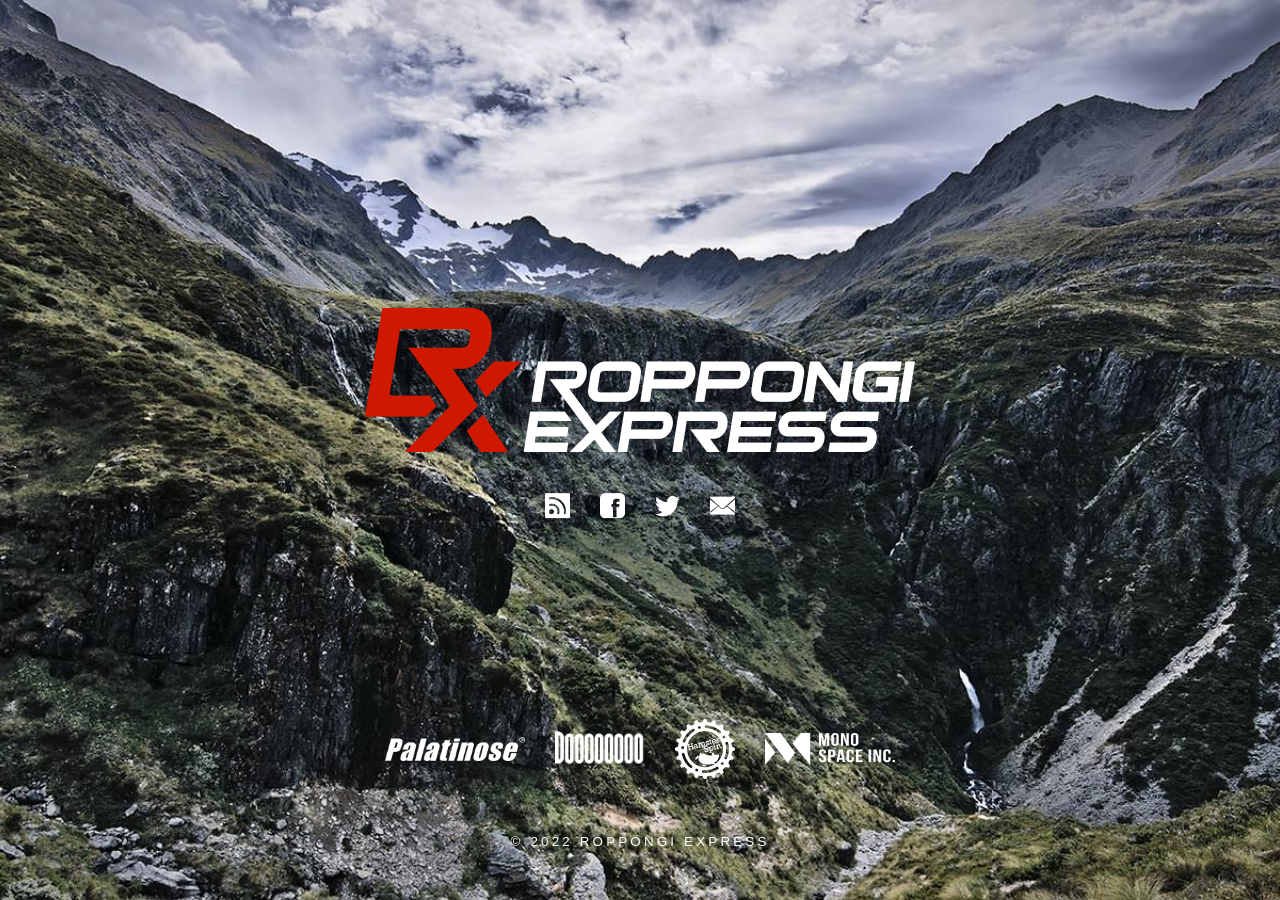
==== docs/index.html @ 3ca6ce39 "Add team site and archived roppongi.express - docs/: team.roppongi.express static site for GitHub Pa" ====
<!DOCTYPE html>
<html lang="ja">
  <head>
    <meta charset="UTF-8" />
    <title>Roppongi Express</title>
    <link href="images/favicon.ico" rel="shortcut icon" />
    <link href="images/apple-touch-icon.png  " rel="apple-touch-icon" sizes="152x152" />
    <meta name="viewport" content="width=device-width, initial-scale=1.0, maximum-scale=1.0, user-scalable=no" />
    <meta name="description" content="社会人自転車愛好家チーム『Roppongi Express』。「smart & fast」をスローガンとし、「オトナの部活動」をイメージして活動しています。 2016年ツール・ド・おきなわ後に、代表の高岡亮寛と、福田昌弘・高橋誠の3名が中心となりチームがスタート。" />
    <meta name="keywords" content="Roppongi Express,高岡亮寛,Akihiro Takaoka" />
    <meta property="og:title" content="Roppongi Express" />
    <meta property="og:type" content="website" />
    <meta property="og:url" content="https://team.roppongi.express/" />
    <meta property="og:site_name" content="Roppongi Express" />
    <meta property="og:description" content="社会人自転車愛好家チーム『Roppongi Express』。「smart & fast」をスローガンとし、「オトナの部活動」をイメージして活動しています。 2016年ツール・ド・おきなわ後に、代表の高岡亮寛と、福田昌弘・高橋誠の3名が中心となりチームがスタート。" />
    <meta property="og:image" content="https://team.roppongi.express/images/og.jpg" />
    <meta property="fb:app_id" content="228678720897301" />
    <meta name="format-detection" content="telephone=no" />
    <link href="css/style.min.css" rel="stylesheet" />
  </head>
  <body>
    <div id="main-wrapper"></div>
    <div class="center-block">
      <div class="parallax-block inview-fadeinup">
        <h1 class="logo layer" data-depth=".1">
          <img src="images/logo.png" alt="Roppongi Express" />
        </h1>
      </div>
      <div class="parallax-block inview-fadeinup">
        <div class="sns-block-container layer" data-depth=".1">
          <div class="sns-block">
            <div class="sns">
              <a href="https://note.com/roppongi_express" target="_blank"><i class="icons8-rss-filled"></i></a>
            </div>
            <div class="sns">
              <a href="https://www.facebook.com/roppongiexpress/" target="_blank"><i class="icons8-facebook-filled"></i></a>
            </div>
            <div class="sns">
              <a href="https://twitter.com/roppongiexp" target="_blank"><i class="icons8-twitter-filled"></i></a>
            </div>
            <div class="sns">
              <a href="mailto:team@roppongi.express"><i class="icons8-message-filled"></i></a>
            </div>
          </div>
          <div class="sns_btns">
            <div class="sns_btn">
              <div class="fb-like" data-action="like" data-href="https://www.facebook.com/roppongiexpress/" data-layout="button_count" data-share="false" data-show-faces="false" data-size="small"></div>
            </div>
            <div class="sns_btn">
              <a class="twitter-follow-button" data-show-count="false" href="https://twitter.com/roppongiexp">Follow @roppongiexp</a>
              <script>
                !(function (d, s, id) {
                  var js,
                    fjs = d.getElementsByTagName(s)[0],
                    p = /^http:/.test(d.location) ? "http" : "https";
                  if (!d.getElementById(id)) {
                    js = d.createElement(s);
                    js.id = id;
                    js.src = p + "://platform.twitter.com/widgets.js";
                    fjs.parentNode.insertBefore(js, fjs);
                  }
                })(document, "script", "twitter-wjs");
              </script>
            </div>
          </div>
        </div>
      </div>
    </div>
    <div class="bottom-block">
      <div class="parallax-block inview-fadeinup">
        <div class="layer" data-depth=".1">
          <ul class="sponsor">
            <li>
              <a href="https://www.mitsui-sugar.co.jp/products/palatinose/" target="_blank"><img src="images/palatinose.png" alt="PALATINOSE" width="140" /></a>
            </li>
            <li>
              <a href="http://npo-doooooooo.org/" target="_blank"><img src="images/doooooooo.png" alt="DOOOOOOOO" width="90" /></a>
            </li>
            <li>
              <a href="http://hamsterspin.com/" target="_blank"><img src="images/ham.png" alt="Hamster Spin" width="60" /></a>
            </li>
            <li>
              <a href="http://monosp.com" target="_blank"><img src="images/mono.png" alt="MONOspace" width="130" /></a>
            </li>
          </ul>

          <div class="copy"><small>&copy; 2022 ROPPONGI EXPRESS</small></div>
        </div>
      </div>
    </div>
    <script src="./js/base/jquery.min.js"></script>
    <script src="./js/base/jquery.inview.min.js"></script>
    <script src="./js/base/jquery.parallax.min.js"></script>
    <script>
      (function (i, s, o, g, r, a, m) {
        i["GoogleAnalyticsObject"] = r;
        (i[r] =
          i[r] ||
          function () {
            (i[r].q = i[r].q || []).push(arguments);
          }),
          (i[r].l = 1 * new Date());
        (a = s.createElement(o)), (m = s.getElementsByTagName(o)[0]);
        a.async = 1;
        a.src = g;
        m.parentNode.insertBefore(a, m);
      })(window, document, "script", "https://www.google-analytics.com/analytics.js", "ga");

      ga("create", "UA-88366022-1", "auto");
      ga("send", "pageview");
    </script>
    <script>
      (function (d, s, id) {
        var js,
          fjs = d.getElementsByTagName(s)[0];
        if (d.getElementById(id)) return;
        js = d.createElement(s);
        js.id = id;
        js.src = "//connect.facebook.net/ja_JP/sdk.js#xfbml=1&version=v2.8&appId=1554442901239374";
        fjs.parentNode.insertBefore(js, fjs);
      })(document, "script", "facebook-jssdk");
    </script>
    <script>
      $(function () {
        $(".parallax-block").parallax();
        // フェードイン  アップ
        $(".inview-fadeinup").on("inview", function (event, isInView, visiblePartX, visiblePartY) {
          if (isInView) {
            $(this).stop().addClass("fadeinup");
          } else {
            $(this).stop().removeClass("fadeinup");
          }
        });
      });
      $(function () {
        countDown();
      });
      function countDown() {
        var startDateTime = new Date();
        var endDateTime = new Date("December 25,2016 00:00:00");
        var left = endDateTime - startDateTime;
        var a_day = 24 * 60 * 60 * 1000;
        var d = Math.floor(left / a_day);
        var h = Math.floor((left % a_day) / (60 * 60 * 1000));
        var m = Math.floor((left % a_day) / (60 * 1000)) % 60;
        var s = (Math.floor((left % a_day) / 1000) % 60) % 60;
        if (h < 10) {
          h = "0" + h;
        }
        if (m < 10) {
          m = "0" + m;
        }
        if (s < 10) {
          s = "0" + s;
        }
        $("#time").html('<span class="day">' + d + "</span>" + '<span class="day">' + h + "</span>" + '<span class="day">' + m + "</span>" + '<span class="day">' + s + "</span>");
        setTimeout("countDown()", 1000);
      }
    </script>
  </body>
</html>
---- docs/css/style.min.css ----
@font-face{font-family:"rx";src:url("../fonts/rx_22054d48220dd6785b7b41016dbeea06.eot");src:url("../fonts/rx_22054d48220dd6785b7b41016dbeea06.eot?#iefix") format("embedded-opentype"),url("../fonts/rx_22054d48220dd6785b7b41016dbeea06.woff2") format("woff2"),url("../fonts/rx_22054d48220dd6785b7b41016dbeea06.woff") format("woff"),url("../fonts/rx_22054d48220dd6785b7b41016dbeea06.ttf") format("truetype"),url("../fonts/rx_22054d48220dd6785b7b41016dbeea06.svg#rx") format("svg");font-weight:normal;font-style:normal}@media screen and (-webkit-min-device-pixel-ratio: 0){@font-face{font-family:"rx";src:url("../fonts/rx_22054d48220dd6785b7b41016dbeea06.svg#rx") format("svg")}}[data-icons8]:before{content:attr(data-icons8)}[data-icons8]:before,.icons8-facebook-filled:before,.icons8-instagram-filled:before,.icons8-message-filled:before,.icons8-rss-filled:before,.icons8-twitter-filled:before{display:inline-block;font-family:"rx";font-style:normal;font-weight:normal;font-variant:normal;line-height:1;text-decoration:inherit;text-rendering:optimizeLegibility;text-transform:none;-moz-osx-font-smoothing:grayscale;-webkit-font-smoothing:antialiased;font-smoothing:antialiased}.icons8-facebook-filled:before{content:""}.icons8-instagram-filled:before{content:""}.icons8-message-filled:before{content:""}.icons8-rss-filled:before{content:""}.icons8-twitter-filled:before{content:""}*{box-sizing:border-box;margin:0;padding:0}html{font-size:62.5%;height:100%}body{font-size:1rem;font-family:sans-serif;-moz-osx-font-smoothing:grayscale;-webkit-font-smoothing:antialiased;text-rendering:optimizeLegibility;color:#000;width:100%;height:100%;overflow:hidden;position:fixed}a{transition:.2s}a:hover{transition:.2s}#main-wrapper{background:url("../images/keyvisual.jpg") center top no-repeat;background-size:cover;width:100%;height:100%;position:fixed;top:0;left:0;right:0;bottom:0}.center-block{position:absolute;top:50%;left:50%;transform:translate(-50%, -50%);margin-top:-20px}.logo{width:550px;margin-bottom:35px}@media screen and (max-width: 576px){.logo{width:280px;margin-bottom:20px}}.logo img{display:inline-block;max-width:100%;height:auto}.sns-block{display:flex;justify-content:center;margin:0 -15px}.sns-block .sns{padding:0 15px}.sns-block .sns a{color:#fff;text-decoration:none}.sns-block .sns a:hover{color:#cf1800}.sns-block .sns i{font-size:2.5rem}@media screen and (max-width: 576px){.sns-block .sns i{font-size:2rem}}.bottom-block{position:absolute;bottom:50px;left:50%;transform:translate(-50%, 0);font-family:Futura,sans-serif;font-size:1.3rem;color:#fff;list-style:none;text-decoration:none;width:100%}@media screen and (max-width: 576px){.bottom-block{bottom:20px;font-size:1.1rem;padding:0 10px}}.bottom-block ul{list-style-type:none;text-align:center;display:flex;justify-content:center;align-items:center;flex-wrap:wrap}.bottom-block ul.sponsor{margin-bottom:50px}@media screen and (max-width: 576px){.bottom-block ul.sponsor{margin-bottom:15px}.bottom-block ul.sponsor li{margin-bottom:0;padding:0 10px;box-sizing:border-box;width:33.3%}.bottom-block ul.sponsor li:first-child img{width:90px}.bottom-block ul.sponsor li:nth-child(2) img{width:60px}.bottom-block ul.sponsor li:nth-child(3) img{width:45px}.bottom-block ul.sponsor li:nth-child(4) img{width:100px}.bottom-block ul.sponsor img{display:inline-block;max-width:100%;height:auto}}@media screen and (max-width: 320px){.bottom-block ul.sponsor li{margin-right:15px}}.bottom-block li{display:inline-block;padding:0 15px}.bottom-block li a{display:block}@media screen and (max-width: 576px){.bottom-block li{text-align:center;margin-bottom:10px}}.bottom-block li:last-child{margin-right:0}.bottom-block li:last-child:after{display:none}.bottom-block a{text-decoration:none;color:#fff;display:inline-block}.bottom-block a img:hover{opacity:.8}.bottom-block a:hover{color:#cf1800}.bottom-block .copy{font-size:1.6rem;font-family:"Futura-CondensedMedium",Futura,sans-serif;font-stretch:condensed;letter-spacing:.2em;text-align:center}.bottom-block .copy small{display:inline-block}.inview-fadein{opacity:0;transition:.8s}.fadein{opacity:1}.inview-fadeinup{opacity:0;transform:translate(0, 20px);-webkit-transform:translate(0, 20px);transition:.8s}.fadeinup{opacity:1;transform:translate(0, 0);-webkit-transform:translate(0, 0)}.teaser #main-wrapper{background:#0e2e57}.teaser .logo{width:150px;margin:0 auto 30px}@media screen and (max-width: 576px){.teaser .logo{width:120px;margin:0 auto 20px}}.teaser .timer-container{border-top:2px solid #cf1800;border-bottom:2px solid #cf1800;padding:20px 0;text-align:center;color:#fff;font-family:"Futura-CondensedMedium","Futura",monospace}.teaser .timer-title{font-size:2rem}@media screen and (max-width: 576px){.teaser .timer-title{font-size:1.6rem}}.teaser .timer-text-container{font-size:2rem;text-align:center}@media screen and (max-width: 576px){.teaser .timer-text-container{font-size:1.6rem}}.teaser .timer-text-container .timer-text{display:inline-block;width:100px;text-align:center}@media screen and (max-width: 576px){.teaser .timer-text-container .timer-text{width:70px}}.teaser .bottom-text{font-size:1.2rem;color:#fff;font-family:"Futura-CondensedMedium","Futura",monospace;text-align:center;margin-top:30px}@media screen and (max-width: 576px){.teaser .bottom-text{margin-top:20px}}#time{color:#fff;font-family:"Futura-CondensedMedium","Futura",monospace;font-size:10rem;text-align:center;width:500px}@media screen and (max-width: 576px){#time{width:320px;font-size:7rem}}@media screen and (max-width: 320px){#time{width:280px !important;font-size:6.5rem !important}}#time span.day{display:inline-block;padding:0 10px;width:100px;text-align:center}@media screen and (max-width: 576px){#time span.day{width:70px}}@media all and (-ms-high-contrast: none){#time{font-size:9rem}}@media screen and (-ms-high-contrast: none)and (max-width: 576px){#time{font-size:6rem !important}}.sns_btns{text-align:center;margin-top:20px}.sns_btns .sns_btn{display:inline-block;font-size:0;margin-right:10px}.sns_btns .sns_btn:last-child{margin-right:0}@media screen and (max-width: 576px){.sns_btns .sns_btn:last-child{margin-top:7px}}/*# sourceMappingURL=style.min.css.map */
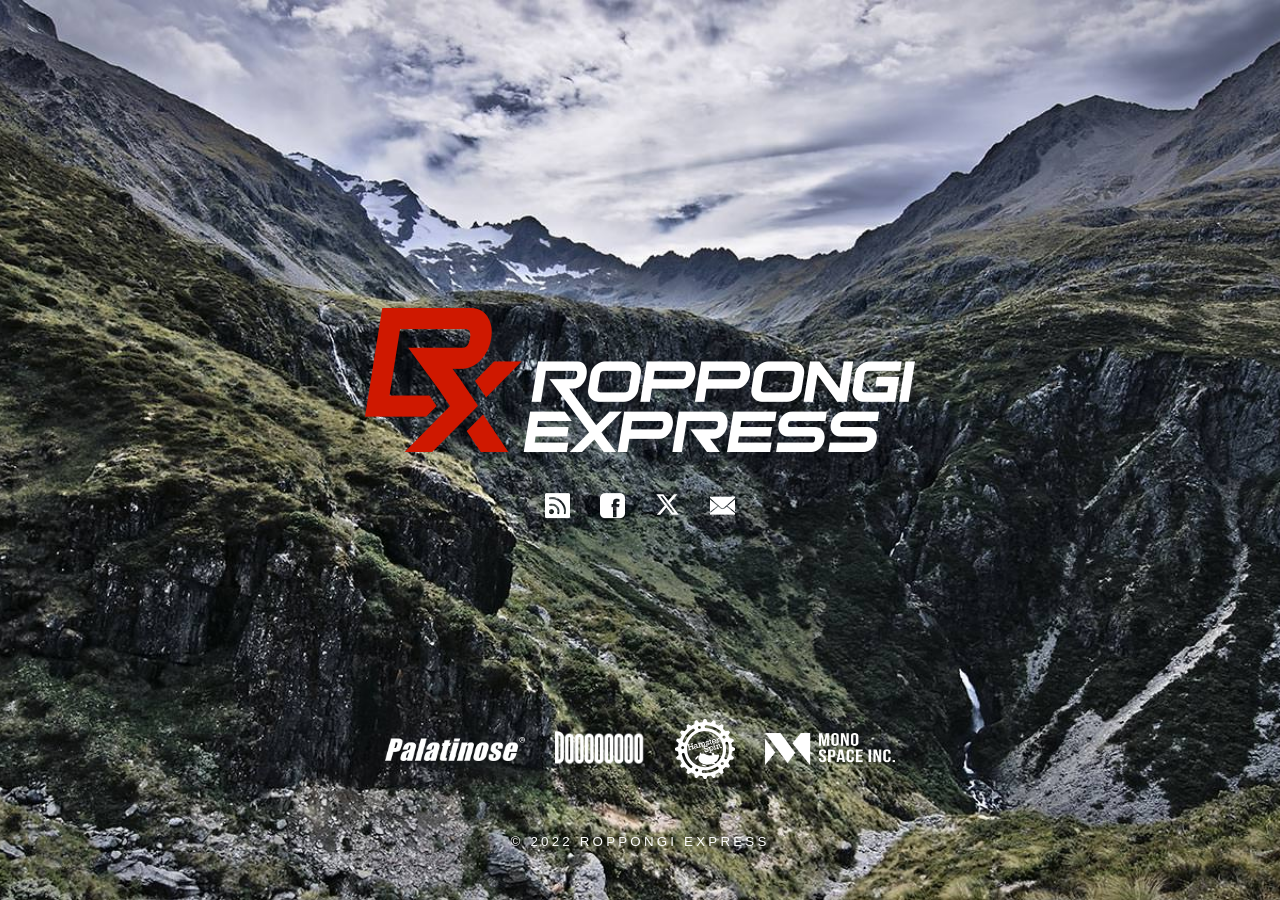
==== commit 4097ce41: "Replace Twitter bird icon with X logo SVG Co-Authored-By: Claude Opus 4.6 (1M context) <noreply@anth" ====
--- a/docs/index.html
+++ b/docs/index.html
@@ -36,7 +36,7 @@
               <a href="https://www.facebook.com/roppongiexpress/" target="_blank"><i class="icons8-facebook-filled"></i></a>
             </div>
             <div class="sns">
-              <a href="https://twitter.com/roppongiexp" target="_blank"><i class="icons8-twitter-filled"></i></a>
+              <a href="https://x.com/RoppongiExpress" target="_blank"><svg xmlns="http://www.w3.org/2000/svg" viewBox="0 0 24 24" fill="currentColor" style="width:2.5rem;height:2.5rem;vertical-align:middle"><path d="M18.244 2.25h3.308l-7.227 8.26 8.502 11.24H16.17l-5.214-6.817L4.99 21.75H1.68l7.73-8.835L1.254 2.25H8.08l4.713 6.231zm-1.161 17.52h1.833L7.084 4.126H5.117z"/></svg></a>
             </div>
             <div class="sns">
               <a href="mailto:team@roppongi.express"><i class="icons8-message-filled"></i></a>
@@ -47,7 +47,7 @@
               <div class="fb-like" data-action="like" data-href="https://www.facebook.com/roppongiexpress/" data-layout="button_count" data-share="false" data-show-faces="false" data-size="small"></div>
             </div>
             <div class="sns_btn">
-              <a class="twitter-follow-button" data-show-count="false" href="https://twitter.com/roppongiexp">Follow @roppongiexp</a>
+              <a class="twitter-follow-button" data-show-count="false" href="https://x.com/RoppongiExpress">Follow @RoppongiExpress</a>
               <script>
                 !(function (d, s, id) {
                   var js,
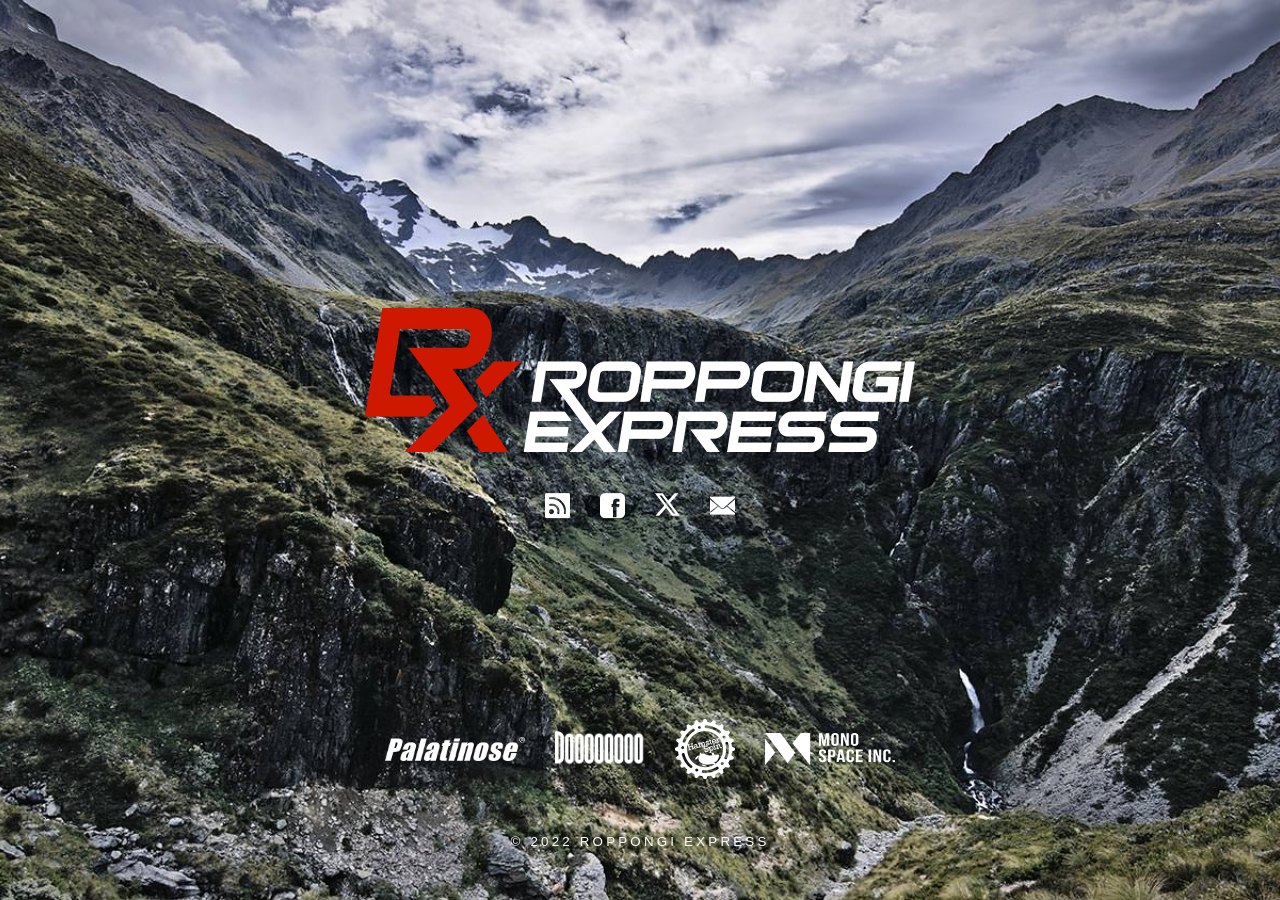
==== commit 25c80a9b: "Replace Twitter bird icon with X logo using CSS mask Co-Authored-By: Claude Opus 4.6 (1M context) <n" ====
--- a/docs/index.html
+++ b/docs/index.html
@@ -36,7 +36,7 @@
               <a href="https://www.facebook.com/roppongiexpress/" target="_blank"><i class="icons8-facebook-filled"></i></a>
             </div>
             <div class="sns">
-              <a href="https://x.com/RoppongiExpress" target="_blank"><svg xmlns="http://www.w3.org/2000/svg" viewBox="0 0 24 24" fill="currentColor" style="width:2.5rem;height:2.5rem;vertical-align:middle"><path d="M18.244 2.25h3.308l-7.227 8.26 8.502 11.24H16.17l-5.214-6.817L4.99 21.75H1.68l7.73-8.835L1.254 2.25H8.08l4.713 6.231zm-1.161 17.52h1.833L7.084 4.126H5.117z"/></svg></a>
+              <a href="https://x.com/RoppongiExpress" target="_blank"><i class="icons8-twitter-filled"></i></a>
             </div>
             <div class="sns">
               <a href="mailto:team@roppongi.express"><i class="icons8-message-filled"></i></a>
--- a/docs/css/style.min.css
+++ b/docs/css/style.min.css
@@ -1 +1 @@
-@font-face{font-family:"rx";src:url("../fonts/rx_22054d48220dd6785b7b41016dbeea06.eot");src:url("../fonts/rx_22054d48220dd6785b7b41016dbeea06.eot?#iefix") format("embedded-opentype"),url("../fonts/rx_22054d48220dd6785b7b41016dbeea06.woff2") format("woff2"),url("../fonts/rx_22054d48220dd6785b7b41016dbeea06.woff") format("woff"),url("../fonts/rx_22054d48220dd6785b7b41016dbeea06.ttf") format("truetype"),url("../fonts/rx_22054d48220dd6785b7b41016dbeea06.svg#rx") format("svg");font-weight:normal;font-style:normal}@media screen and (-webkit-min-device-pixel-ratio: 0){@font-face{font-family:"rx";src:url("../fonts/rx_22054d48220dd6785b7b41016dbeea06.svg#rx") format("svg")}}[data-icons8]:before{content:attr(data-icons8)}[data-icons8]:before,.icons8-facebook-filled:before,.icons8-instagram-filled:before,.icons8-message-filled:before,.icons8-rss-filled:before,.icons8-twitter-filled:before{display:inline-block;font-family:"rx";font-style:normal;font-weight:normal;font-variant:normal;line-height:1;text-decoration:inherit;text-rendering:optimizeLegibility;text-transform:none;-moz-osx-font-smoothing:grayscale;-webkit-font-smoothing:antialiased;font-smoothing:antialiased}.icons8-facebook-filled:before{content:""}.icons8-instagram-filled:before{content:""}.icons8-message-filled:before{content:""}.icons8-rss-filled:before{content:""}.icons8-twitter-filled:before{content:""}*{box-sizing:border-box;margin:0;padding:0}html{font-size:62.5%;height:100%}body{font-size:1rem;font-family:sans-serif;-moz-osx-font-smoothing:grayscale;-webkit-font-smoothing:antialiased;text-rendering:optimizeLegibility;color:#000;width:100%;height:100%;overflow:hidden;position:fixed}a{transition:.2s}a:hover{transition:.2s}#main-wrapper{background:url("../images/keyvisual.jpg") center top no-repeat;background-size:cover;width:100%;height:100%;position:fixed;top:0;left:0;right:0;bottom:0}.center-block{position:absolute;top:50%;left:50%;transform:translate(-50%, -50%);margin-top:-20px}.logo{width:550px;margin-bottom:35px}@media screen and (max-width: 576px){.logo{width:280px;margin-bottom:20px}}.logo img{display:inline-block;max-width:100%;height:auto}.sns-block{display:flex;justify-content:center;margin:0 -15px}.sns-block .sns{padding:0 15px}.sns-block .sns a{color:#fff;text-decoration:none}.sns-block .sns a:hover{color:#cf1800}.sns-block .sns i{font-size:2.5rem}@media screen and (max-width: 576px){.sns-block .sns i{font-size:2rem}}.bottom-block{position:absolute;bottom:50px;left:50%;transform:translate(-50%, 0);font-family:Futura,sans-serif;font-size:1.3rem;color:#fff;list-style:none;text-decoration:none;width:100%}@media screen and (max-width: 576px){.bottom-block{bottom:20px;font-size:1.1rem;padding:0 10px}}.bottom-block ul{list-style-type:none;text-align:center;display:flex;justify-content:center;align-items:center;flex-wrap:wrap}.bottom-block ul.sponsor{margin-bottom:50px}@media screen and (max-width: 576px){.bottom-block ul.sponsor{margin-bottom:15px}.bottom-block ul.sponsor li{margin-bottom:0;padding:0 10px;box-sizing:border-box;width:33.3%}.bottom-block ul.sponsor li:first-child img{width:90px}.bottom-block ul.sponsor li:nth-child(2) img{width:60px}.bottom-block ul.sponsor li:nth-child(3) img{width:45px}.bottom-block ul.sponsor li:nth-child(4) img{width:100px}.bottom-block ul.sponsor img{display:inline-block;max-width:100%;height:auto}}@media screen and (max-width: 320px){.bottom-block ul.sponsor li{margin-right:15px}}.bottom-block li{display:inline-block;padding:0 15px}.bottom-block li a{display:block}@media screen and (max-width: 576px){.bottom-block li{text-align:center;margin-bottom:10px}}.bottom-block li:last-child{margin-right:0}.bottom-block li:last-child:after{display:none}.bottom-block a{text-decoration:none;color:#fff;display:inline-block}.bottom-block a img:hover{opacity:.8}.bottom-block a:hover{color:#cf1800}.bottom-block .copy{font-size:1.6rem;font-family:"Futura-CondensedMedium",Futura,sans-serif;font-stretch:condensed;letter-spacing:.2em;text-align:center}.bottom-block .copy small{display:inline-block}.inview-fadein{opacity:0;transition:.8s}.fadein{opacity:1}.inview-fadeinup{opacity:0;transform:translate(0, 20px);-webkit-transform:translate(0, 20px);transition:.8s}.fadeinup{opacity:1;transform:translate(0, 0);-webkit-transform:translate(0, 0)}.teaser #main-wrapper{background:#0e2e57}.teaser .logo{width:150px;margin:0 auto 30px}@media screen and (max-width: 576px){.teaser .logo{width:120px;margin:0 auto 20px}}.teaser .timer-container{border-top:2px solid #cf1800;border-bottom:2px solid #cf1800;padding:20px 0;text-align:center;color:#fff;font-family:"Futura-CondensedMedium","Futura",monospace}.teaser .timer-title{font-size:2rem}@media screen and (max-width: 576px){.teaser .timer-title{font-size:1.6rem}}.teaser .timer-text-container{font-size:2rem;text-align:center}@media screen and (max-width: 576px){.teaser .timer-text-container{font-size:1.6rem}}.teaser .timer-text-container .timer-text{display:inline-block;width:100px;text-align:center}@media screen and (max-width: 576px){.teaser .timer-text-container .timer-text{width:70px}}.teaser .bottom-text{font-size:1.2rem;color:#fff;font-family:"Futura-CondensedMedium","Futura",monospace;text-align:center;margin-top:30px}@media screen and (max-width: 576px){.teaser .bottom-text{margin-top:20px}}#time{color:#fff;font-family:"Futura-CondensedMedium","Futura",monospace;font-size:10rem;text-align:center;width:500px}@media screen and (max-width: 576px){#time{width:320px;font-size:7rem}}@media screen and (max-width: 320px){#time{width:280px !important;font-size:6.5rem !important}}#time span.day{display:inline-block;padding:0 10px;width:100px;text-align:center}@media screen and (max-width: 576px){#time span.day{width:70px}}@media all and (-ms-high-contrast: none){#time{font-size:9rem}}@media screen and (-ms-high-contrast: none)and (max-width: 576px){#time{font-size:6rem !important}}.sns_btns{text-align:center;margin-top:20px}.sns_btns .sns_btn{display:inline-block;font-size:0;margin-right:10px}.sns_btns .sns_btn:last-child{margin-right:0}@media screen and (max-width: 576px){.sns_btns .sns_btn:last-child{margin-top:7px}}/*# sourceMappingURL=style.min.css.map */+@font-face{font-family:"rx";src:url("../fonts/rx_22054d48220dd6785b7b41016dbeea06.eot");src:url("../fonts/rx_22054d48220dd6785b7b41016dbeea06.eot?#iefix") format("embedded-opentype"),url("../fonts/rx_22054d48220dd6785b7b41016dbeea06.woff2") format("woff2"),url("../fonts/rx_22054d48220dd6785b7b41016dbeea06.woff") format("woff"),url("../fonts/rx_22054d48220dd6785b7b41016dbeea06.ttf") format("truetype"),url("../fonts/rx_22054d48220dd6785b7b41016dbeea06.svg#rx") format("svg");font-weight:normal;font-style:normal}@media screen and (-webkit-min-device-pixel-ratio: 0){@font-face{font-family:"rx";src:url("../fonts/rx_22054d48220dd6785b7b41016dbeea06.svg#rx") format("svg")}}[data-icons8]:before{content:attr(data-icons8)}[data-icons8]:before,.icons8-facebook-filled:before,.icons8-instagram-filled:before,.icons8-message-filled:before,.icons8-rss-filled:before,.icons8-twitter-filled:before{display:inline-block;font-family:"rx";font-style:normal;font-weight:normal;font-variant:normal;line-height:1;text-decoration:inherit;text-rendering:optimizeLegibility;text-transform:none;-moz-osx-font-smoothing:grayscale;-webkit-font-smoothing:antialiased;font-smoothing:antialiased}.icons8-facebook-filled:before{content:""}.icons8-instagram-filled:before{content:""}.icons8-message-filled:before{content:""}.icons8-rss-filled:before{content:""}.icons8-twitter-filled:before{content:""}.icons8-twitter-filled{display:inline-block;width:1em;height:1em;background:currentColor;-webkit-mask:url("data:image/svg+xml,%3Csvg xmlns='http://www.w3.org/2000/svg' viewBox='0 0 300 271'%3E%3Cpath d='m236 0h46l-101 115 118 156h-92.6l-72.5-94.8-83 94.8h-46l107-123-113-148h94.9l65.5 86.6zm-16.1 244h25.5l-165-218h-27.4z'/%3E%3C/svg%3E") center/contain no-repeat;mask:url("data:image/svg+xml,%3Csvg xmlns='http://www.w3.org/2000/svg' viewBox='0 0 300 271'%3E%3Cpath d='m236 0h46l-101 115 118 156h-92.6l-72.5-94.8-83 94.8h-46l107-123-113-148h94.9l65.5 86.6zm-16.1 244h25.5l-165-218h-27.4z'/%3E%3C/svg%3E") center/contain no-repeat}*{box-sizing:border-box;margin:0;padding:0}html{font-size:62.5%;height:100%}body{font-size:1rem;font-family:sans-serif;-moz-osx-font-smoothing:grayscale;-webkit-font-smoothing:antialiased;text-rendering:optimizeLegibility;color:#000;width:100%;height:100%;overflow:hidden;position:fixed}a{transition:.2s}a:hover{transition:.2s}#main-wrapper{background:url("../images/keyvisual.jpg") center top no-repeat;background-size:cover;width:100%;height:100%;position:fixed;top:0;left:0;right:0;bottom:0}.center-block{position:absolute;top:50%;left:50%;transform:translate(-50%, -50%);margin-top:-20px}.logo{width:550px;margin-bottom:35px}@media screen and (max-width: 576px){.logo{width:280px;margin-bottom:20px}}.logo img{display:inline-block;max-width:100%;height:auto}.sns-block{display:flex;justify-content:center;margin:0 -15px}.sns-block .sns{padding:0 15px}.sns-block .sns a{color:#fff;text-decoration:none}.sns-block .sns a:hover{color:#cf1800}.sns-block .sns i{font-size:2.5rem}@media screen and (max-width: 576px){.sns-block .sns i{font-size:2rem}}.bottom-block{position:absolute;bottom:50px;left:50%;transform:translate(-50%, 0);font-family:Futura,sans-serif;font-size:1.3rem;color:#fff;list-style:none;text-decoration:none;width:100%}@media screen and (max-width: 576px){.bottom-block{bottom:20px;font-size:1.1rem;padding:0 10px}}.bottom-block ul{list-style-type:none;text-align:center;display:flex;justify-content:center;align-items:center;flex-wrap:wrap}.bottom-block ul.sponsor{margin-bottom:50px}@media screen and (max-width: 576px){.bottom-block ul.sponsor{margin-bottom:15px}.bottom-block ul.sponsor li{margin-bottom:0;padding:0 10px;box-sizing:border-box;width:33.3%}.bottom-block ul.sponsor li:first-child img{width:90px}.bottom-block ul.sponsor li:nth-child(2) img{width:60px}.bottom-block ul.sponsor li:nth-child(3) img{width:45px}.bottom-block ul.sponsor li:nth-child(4) img{width:100px}.bottom-block ul.sponsor img{display:inline-block;max-width:100%;height:auto}}@media screen and (max-width: 320px){.bottom-block ul.sponsor li{margin-right:15px}}.bottom-block li{display:inline-block;padding:0 15px}.bottom-block li a{display:block}@media screen and (max-width: 576px){.bottom-block li{text-align:center;margin-bottom:10px}}.bottom-block li:last-child{margin-right:0}.bottom-block li:last-child:after{display:none}.bottom-block a{text-decoration:none;color:#fff;display:inline-block}.bottom-block a img:hover{opacity:.8}.bottom-block a:hover{color:#cf1800}.bottom-block .copy{font-size:1.6rem;font-family:"Futura-CondensedMedium",Futura,sans-serif;font-stretch:condensed;letter-spacing:.2em;text-align:center}.bottom-block .copy small{display:inline-block}.inview-fadein{opacity:0;transition:.8s}.fadein{opacity:1}.inview-fadeinup{opacity:0;transform:translate(0, 20px);-webkit-transform:translate(0, 20px);transition:.8s}.fadeinup{opacity:1;transform:translate(0, 0);-webkit-transform:translate(0, 0)}.teaser #main-wrapper{background:#0e2e57}.teaser .logo{width:150px;margin:0 auto 30px}@media screen and (max-width: 576px){.teaser .logo{width:120px;margin:0 auto 20px}}.teaser .timer-container{border-top:2px solid #cf1800;border-bottom:2px solid #cf1800;padding:20px 0;text-align:center;color:#fff;font-family:"Futura-CondensedMedium","Futura",monospace}.teaser .timer-title{font-size:2rem}@media screen and (max-width: 576px){.teaser .timer-title{font-size:1.6rem}}.teaser .timer-text-container{font-size:2rem;text-align:center}@media screen and (max-width: 576px){.teaser .timer-text-container{font-size:1.6rem}}.teaser .timer-text-container .timer-text{display:inline-block;width:100px;text-align:center}@media screen and (max-width: 576px){.teaser .timer-text-container .timer-text{width:70px}}.teaser .bottom-text{font-size:1.2rem;color:#fff;font-family:"Futura-CondensedMedium","Futura",monospace;text-align:center;margin-top:30px}@media screen and (max-width: 576px){.teaser .bottom-text{margin-top:20px}}#time{color:#fff;font-family:"Futura-CondensedMedium","Futura",monospace;font-size:10rem;text-align:center;width:500px}@media screen and (max-width: 576px){#time{width:320px;font-size:7rem}}@media screen and (max-width: 320px){#time{width:280px !important;font-size:6.5rem !important}}#time span.day{display:inline-block;padding:0 10px;width:100px;text-align:center}@media screen and (max-width: 576px){#time span.day{width:70px}}@media all and (-ms-high-contrast: none){#time{font-size:9rem}}@media screen and (-ms-high-contrast: none)and (max-width: 576px){#time{font-size:6rem !important}}.sns_btns{text-align:center;margin-top:20px}.sns_btns .sns_btn{display:inline-block;font-size:0;margin-right:10px}.sns_btns .sns_btn:last-child{margin-right:0}@media screen and (max-width: 576px){.sns_btns .sns_btn:last-child{margin-top:7px}}/*# sourceMappingURL=style.min.css.map */
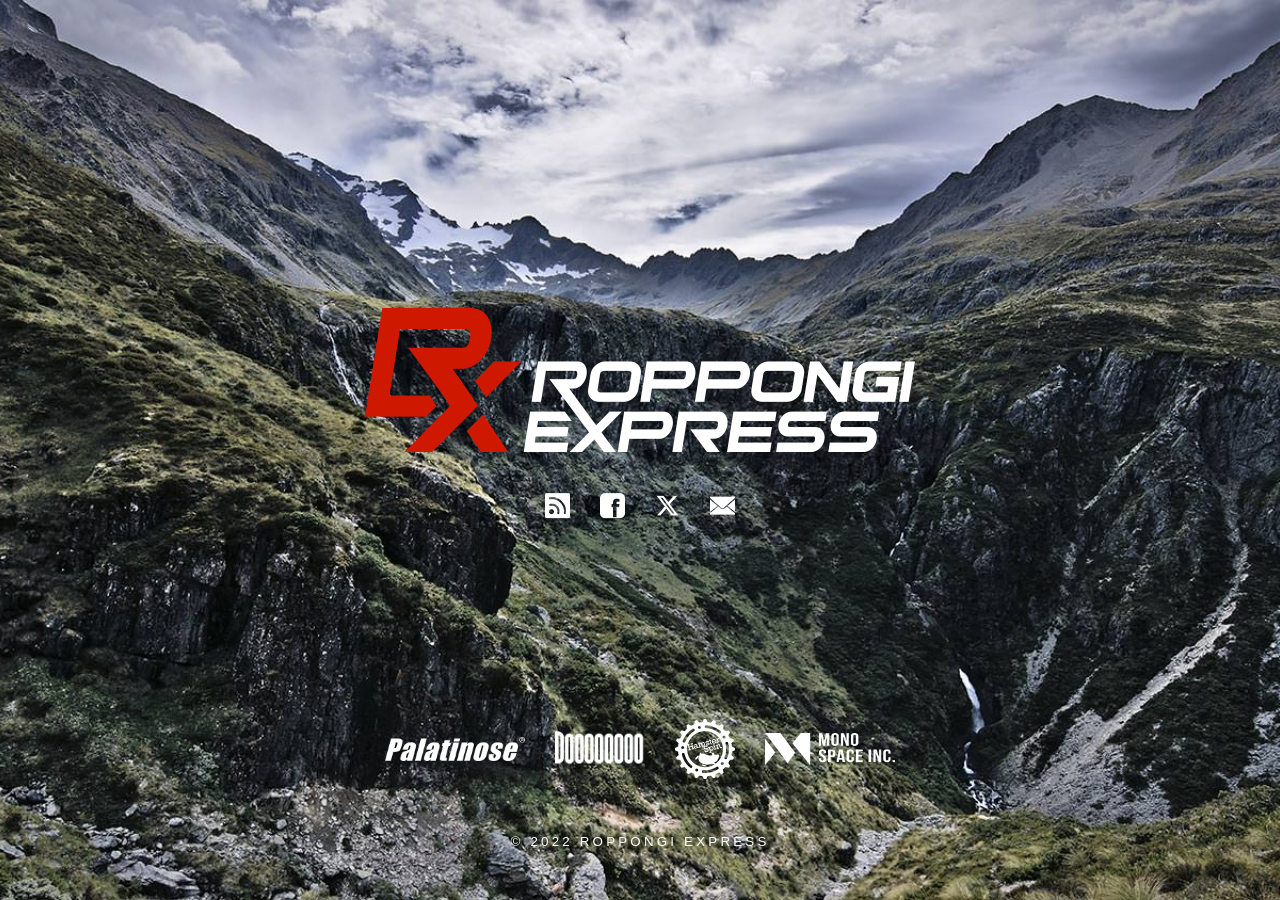
==== commit 909c0e30: "Add SCSS build system with Docker and remove deprecated GA - Dockerfile: Node + Sass for SCSS compil" ====
--- a/docs/index.html
+++ b/docs/index.html
@@ -92,24 +92,6 @@
     <script src="./js/base/jquery.inview.min.js"></script>
     <script src="./js/base/jquery.parallax.min.js"></script>
     <script>
-      (function (i, s, o, g, r, a, m) {
-        i["GoogleAnalyticsObject"] = r;
-        (i[r] =
-          i[r] ||
-          function () {
-            (i[r].q = i[r].q || []).push(arguments);
-          }),
-          (i[r].l = 1 * new Date());
-        (a = s.createElement(o)), (m = s.getElementsByTagName(o)[0]);
-        a.async = 1;
-        a.src = g;
-        m.parentNode.insertBefore(a, m);
-      })(window, document, "script", "https://www.google-analytics.com/analytics.js", "ga");
-
-      ga("create", "UA-88366022-1", "auto");
-      ga("send", "pageview");
-    </script>
-    <script>
       (function (d, s, id) {
         var js,
           fjs = d.getElementsByTagName(s)[0];
--- a/docs/css/style.min.css
+++ b/docs/css/style.min.css
@@ -1 +1 @@
-@font-face{font-family:"rx";src:url("../fonts/rx_22054d48220dd6785b7b41016dbeea06.eot");src:url("../fonts/rx_22054d48220dd6785b7b41016dbeea06.eot?#iefix") format("embedded-opentype"),url("../fonts/rx_22054d48220dd6785b7b41016dbeea06.woff2") format("woff2"),url("../fonts/rx_22054d48220dd6785b7b41016dbeea06.woff") format("woff"),url("../fonts/rx_22054d48220dd6785b7b41016dbeea06.ttf") format("truetype"),url("../fonts/rx_22054d48220dd6785b7b41016dbeea06.svg#rx") format("svg");font-weight:normal;font-style:normal}@media screen and (-webkit-min-device-pixel-ratio: 0){@font-face{font-family:"rx";src:url("../fonts/rx_22054d48220dd6785b7b41016dbeea06.svg#rx") format("svg")}}[data-icons8]:before{content:attr(data-icons8)}[data-icons8]:before,.icons8-facebook-filled:before,.icons8-instagram-filled:before,.icons8-message-filled:before,.icons8-rss-filled:before,.icons8-twitter-filled:before{display:inline-block;font-family:"rx";font-style:normal;font-weight:normal;font-variant:normal;line-height:1;text-decoration:inherit;text-rendering:optimizeLegibility;text-transform:none;-moz-osx-font-smoothing:grayscale;-webkit-font-smoothing:antialiased;font-smoothing:antialiased}.icons8-facebook-filled:before{content:""}.icons8-instagram-filled:before{content:""}.icons8-message-filled:before{content:""}.icons8-rss-filled:before{content:""}.icons8-twitter-filled:before{content:""}.icons8-twitter-filled{display:inline-block;width:1em;height:1em;background:currentColor;-webkit-mask:url("data:image/svg+xml,%3Csvg xmlns='http://www.w3.org/2000/svg' viewBox='0 0 300 271'%3E%3Cpath d='m236 0h46l-101 115 118 156h-92.6l-72.5-94.8-83 94.8h-46l107-123-113-148h94.9l65.5 86.6zm-16.1 244h25.5l-165-218h-27.4z'/%3E%3C/svg%3E") center/contain no-repeat;mask:url("data:image/svg+xml,%3Csvg xmlns='http://www.w3.org/2000/svg' viewBox='0 0 300 271'%3E%3Cpath d='m236 0h46l-101 115 118 156h-92.6l-72.5-94.8-83 94.8h-46l107-123-113-148h94.9l65.5 86.6zm-16.1 244h25.5l-165-218h-27.4z'/%3E%3C/svg%3E") center/contain no-repeat}*{box-sizing:border-box;margin:0;padding:0}html{font-size:62.5%;height:100%}body{font-size:1rem;font-family:sans-serif;-moz-osx-font-smoothing:grayscale;-webkit-font-smoothing:antialiased;text-rendering:optimizeLegibility;color:#000;width:100%;height:100%;overflow:hidden;position:fixed}a{transition:.2s}a:hover{transition:.2s}#main-wrapper{background:url("../images/keyvisual.jpg") center top no-repeat;background-size:cover;width:100%;height:100%;position:fixed;top:0;left:0;right:0;bottom:0}.center-block{position:absolute;top:50%;left:50%;transform:translate(-50%, -50%);margin-top:-20px}.logo{width:550px;margin-bottom:35px}@media screen and (max-width: 576px){.logo{width:280px;margin-bottom:20px}}.logo img{display:inline-block;max-width:100%;height:auto}.sns-block{display:flex;justify-content:center;margin:0 -15px}.sns-block .sns{padding:0 15px}.sns-block .sns a{color:#fff;text-decoration:none}.sns-block .sns a:hover{color:#cf1800}.sns-block .sns i{font-size:2.5rem}@media screen and (max-width: 576px){.sns-block .sns i{font-size:2rem}}.bottom-block{position:absolute;bottom:50px;left:50%;transform:translate(-50%, 0);font-family:Futura,sans-serif;font-size:1.3rem;color:#fff;list-style:none;text-decoration:none;width:100%}@media screen and (max-width: 576px){.bottom-block{bottom:20px;font-size:1.1rem;padding:0 10px}}.bottom-block ul{list-style-type:none;text-align:center;display:flex;justify-content:center;align-items:center;flex-wrap:wrap}.bottom-block ul.sponsor{margin-bottom:50px}@media screen and (max-width: 576px){.bottom-block ul.sponsor{margin-bottom:15px}.bottom-block ul.sponsor li{margin-bottom:0;padding:0 10px;box-sizing:border-box;width:33.3%}.bottom-block ul.sponsor li:first-child img{width:90px}.bottom-block ul.sponsor li:nth-child(2) img{width:60px}.bottom-block ul.sponsor li:nth-child(3) img{width:45px}.bottom-block ul.sponsor li:nth-child(4) img{width:100px}.bottom-block ul.sponsor img{display:inline-block;max-width:100%;height:auto}}@media screen and (max-width: 320px){.bottom-block ul.sponsor li{margin-right:15px}}.bottom-block li{display:inline-block;padding:0 15px}.bottom-block li a{display:block}@media screen and (max-width: 576px){.bottom-block li{text-align:center;margin-bottom:10px}}.bottom-block li:last-child{margin-right:0}.bottom-block li:last-child:after{display:none}.bottom-block a{text-decoration:none;color:#fff;display:inline-block}.bottom-block a img:hover{opacity:.8}.bottom-block a:hover{color:#cf1800}.bottom-block .copy{font-size:1.6rem;font-family:"Futura-CondensedMedium",Futura,sans-serif;font-stretch:condensed;letter-spacing:.2em;text-align:center}.bottom-block .copy small{display:inline-block}.inview-fadein{opacity:0;transition:.8s}.fadein{opacity:1}.inview-fadeinup{opacity:0;transform:translate(0, 20px);-webkit-transform:translate(0, 20px);transition:.8s}.fadeinup{opacity:1;transform:translate(0, 0);-webkit-transform:translate(0, 0)}.teaser #main-wrapper{background:#0e2e57}.teaser .logo{width:150px;margin:0 auto 30px}@media screen and (max-width: 576px){.teaser .logo{width:120px;margin:0 auto 20px}}.teaser .timer-container{border-top:2px solid #cf1800;border-bottom:2px solid #cf1800;padding:20px 0;text-align:center;color:#fff;font-family:"Futura-CondensedMedium","Futura",monospace}.teaser .timer-title{font-size:2rem}@media screen and (max-width: 576px){.teaser .timer-title{font-size:1.6rem}}.teaser .timer-text-container{font-size:2rem;text-align:center}@media screen and (max-width: 576px){.teaser .timer-text-container{font-size:1.6rem}}.teaser .timer-text-container .timer-text{display:inline-block;width:100px;text-align:center}@media screen and (max-width: 576px){.teaser .timer-text-container .timer-text{width:70px}}.teaser .bottom-text{font-size:1.2rem;color:#fff;font-family:"Futura-CondensedMedium","Futura",monospace;text-align:center;margin-top:30px}@media screen and (max-width: 576px){.teaser .bottom-text{margin-top:20px}}#time{color:#fff;font-family:"Futura-CondensedMedium","Futura",monospace;font-size:10rem;text-align:center;width:500px}@media screen and (max-width: 576px){#time{width:320px;font-size:7rem}}@media screen and (max-width: 320px){#time{width:280px !important;font-size:6.5rem !important}}#time span.day{display:inline-block;padding:0 10px;width:100px;text-align:center}@media screen and (max-width: 576px){#time span.day{width:70px}}@media all and (-ms-high-contrast: none){#time{font-size:9rem}}@media screen and (-ms-high-contrast: none)and (max-width: 576px){#time{font-size:6rem !important}}.sns_btns{text-align:center;margin-top:20px}.sns_btns .sns_btn{display:inline-block;font-size:0;margin-right:10px}.sns_btns .sns_btn:last-child{margin-right:0}@media screen and (max-width: 576px){.sns_btns .sns_btn:last-child{margin-top:7px}}/*# sourceMappingURL=style.min.css.map */+﻿@font-face{font-family:"rx";src:url("../fonts/rx_22054d48220dd6785b7b41016dbeea06.eot");src:url("../fonts/rx_22054d48220dd6785b7b41016dbeea06.eot?#iefix") format("embedded-opentype"),url("../fonts/rx_22054d48220dd6785b7b41016dbeea06.woff2") format("woff2"),url("../fonts/rx_22054d48220dd6785b7b41016dbeea06.woff") format("woff"),url("../fonts/rx_22054d48220dd6785b7b41016dbeea06.ttf") format("truetype"),url("../fonts/rx_22054d48220dd6785b7b41016dbeea06.svg#rx") format("svg");font-weight:normal;font-style:normal}@media screen and (-webkit-min-device-pixel-ratio: 0){@font-face{font-family:"rx";src:url("../fonts/rx_22054d48220dd6785b7b41016dbeea06.svg#rx") format("svg")}}[data-icons8]:before{content:attr(data-icons8)}[data-icons8]:before,.icons8-facebook-filled:before,.icons8-instagram-filled:before,.icons8-message-filled:before,.icons8-rss-filled:before,.icons8-twitter-filled:before{display:inline-block;font-family:"rx";font-style:normal;font-weight:normal;font-variant:normal;line-height:1;text-decoration:inherit;text-rendering:optimizeLegibility;text-transform:none;-moz-osx-font-smoothing:grayscale;-webkit-font-smoothing:antialiased;font-smoothing:antialiased}.icons8-facebook-filled:before{content:""}.icons8-instagram-filled:before{content:""}.icons8-message-filled:before{content:""}.icons8-rss-filled:before{content:""}.icons8-twitter-filled:before{content:""}*{box-sizing:border-box;margin:0;padding:0}html{font-size:62.5%;height:100%}body{font-size:1rem;font-family:sans-serif;-moz-osx-font-smoothing:grayscale;-webkit-font-smoothing:antialiased;text-rendering:optimizeLegibility;color:#000;width:100%;height:100%;overflow:hidden;position:fixed}a{transition:.2s}a:hover{transition:.2s}#main-wrapper{background:url("../images/keyvisual.jpg") center top no-repeat;background-size:cover;width:100%;height:100%;position:fixed;top:0;left:0;right:0;bottom:0}.center-block{position:absolute;top:50%;left:50%;transform:translate(-50%, -50%);margin-top:-20px}.logo{width:550px;margin-bottom:35px}@media screen and (max-width: 576px){.logo{width:280px;margin-bottom:20px}}.logo img{display:inline-block;max-width:100%;height:auto}.sns-block{display:flex;justify-content:center;margin:0 -15px}.sns-block .sns{padding:0 15px}.sns-block .sns a{color:#fff;text-decoration:none}.sns-block .sns a:hover{color:#cf1800}.sns-block .sns i{font-size:2.5rem}@media screen and (max-width: 576px){.sns-block .sns i{font-size:2rem}}.bottom-block{position:absolute;bottom:50px;left:50%;transform:translate(-50%, 0);font-family:Futura,sans-serif;font-size:1.3rem;color:#fff;list-style:none;text-decoration:none;width:100%}@media screen and (max-width: 576px){.bottom-block{bottom:20px;font-size:1.1rem;padding:0 10px}}.bottom-block ul{list-style-type:none;text-align:center;display:flex;justify-content:center;align-items:center;flex-wrap:wrap}.bottom-block ul.sponsor{margin-bottom:50px}@media screen and (max-width: 576px){.bottom-block ul.sponsor{margin-bottom:15px}.bottom-block ul.sponsor li{margin-bottom:0;padding:0 10px;box-sizing:border-box;width:33.3%}.bottom-block ul.sponsor li:first-child img{width:90px}.bottom-block ul.sponsor li:nth-child(2) img{width:60px}.bottom-block ul.sponsor li:nth-child(3) img{width:45px}.bottom-block ul.sponsor li:nth-child(4) img{width:100px}.bottom-block ul.sponsor img{display:inline-block;max-width:100%;height:auto}}@media screen and (max-width: 320px){.bottom-block ul.sponsor li{margin-right:15px}}.bottom-block li{display:inline-block;padding:0 15px}.bottom-block li a{display:block}@media screen and (max-width: 576px){.bottom-block li{text-align:center;margin-bottom:10px}}.bottom-block li:last-child{margin-right:0}.bottom-block li:last-child:after{display:none}.bottom-block a{text-decoration:none;color:#fff;display:inline-block}.bottom-block a img:hover{opacity:.8}.bottom-block a:hover{color:#cf1800}.bottom-block .copy{font-size:1.6rem;font-family:"Futura-CondensedMedium",Futura,sans-serif;font-stretch:condensed;letter-spacing:.2em;text-align:center}.bottom-block .copy small{display:inline-block}.inview-fadein{opacity:0;transition:.8s}.fadein{opacity:1}.inview-fadeinup{opacity:0;transform:translate(0, 20px);-webkit-transform:translate(0, 20px);transition:.8s}.fadeinup{opacity:1;transform:translate(0, 0);-webkit-transform:translate(0, 0)}.teaser #main-wrapper{background:#0e2e57}.teaser .logo{width:150px;margin:0 auto 30px}@media screen and (max-width: 576px){.teaser .logo{width:120px;margin:0 auto 20px}}.teaser .timer-container{border-top:2px solid #cf1800;border-bottom:2px solid #cf1800;padding:20px 0;text-align:center;color:#fff;font-family:"Futura-CondensedMedium","Futura",monospace}.teaser .timer-title{font-size:2rem}@media screen and (max-width: 576px){.teaser .timer-title{font-size:1.6rem}}.teaser .timer-text-container{font-size:2rem;text-align:center}@media screen and (max-width: 576px){.teaser .timer-text-container{font-size:1.6rem}}.teaser .timer-text-container .timer-text{display:inline-block;width:100px;text-align:center}@media screen and (max-width: 576px){.teaser .timer-text-container .timer-text{width:70px}}.teaser .bottom-text{font-size:1.2rem;color:#fff;font-family:"Futura-CondensedMedium","Futura",monospace;text-align:center;margin-top:30px}@media screen and (max-width: 576px){.teaser .bottom-text{margin-top:20px}}#time{color:#fff;font-family:"Futura-CondensedMedium","Futura",monospace;font-size:10rem;text-align:center;width:500px}@media screen and (max-width: 576px){#time{width:320px;font-size:7rem}}@media screen and (max-width: 320px){#time{width:280px !important;font-size:6.5rem !important}}#time span.day{display:inline-block;padding:0 10px;width:100px;text-align:center}@media screen and (max-width: 576px){#time span.day{width:70px}}@media all and (-ms-high-contrast: none){#time{font-size:9rem}}@media screen and (-ms-high-contrast: none)and (max-width: 576px){#time{font-size:6rem !important}}.sns_btns{text-align:center;margin-top:20px}.sns_btns .sns_btn{display:inline-block;font-size:0;margin-right:10px}.sns_btns .sns_btn:last-child{margin-right:0}@media screen and (max-width: 576px){.sns_btns .sns_btn:last-child{margin-top:7px}}/*# sourceMappingURL=style.min.css.map */
